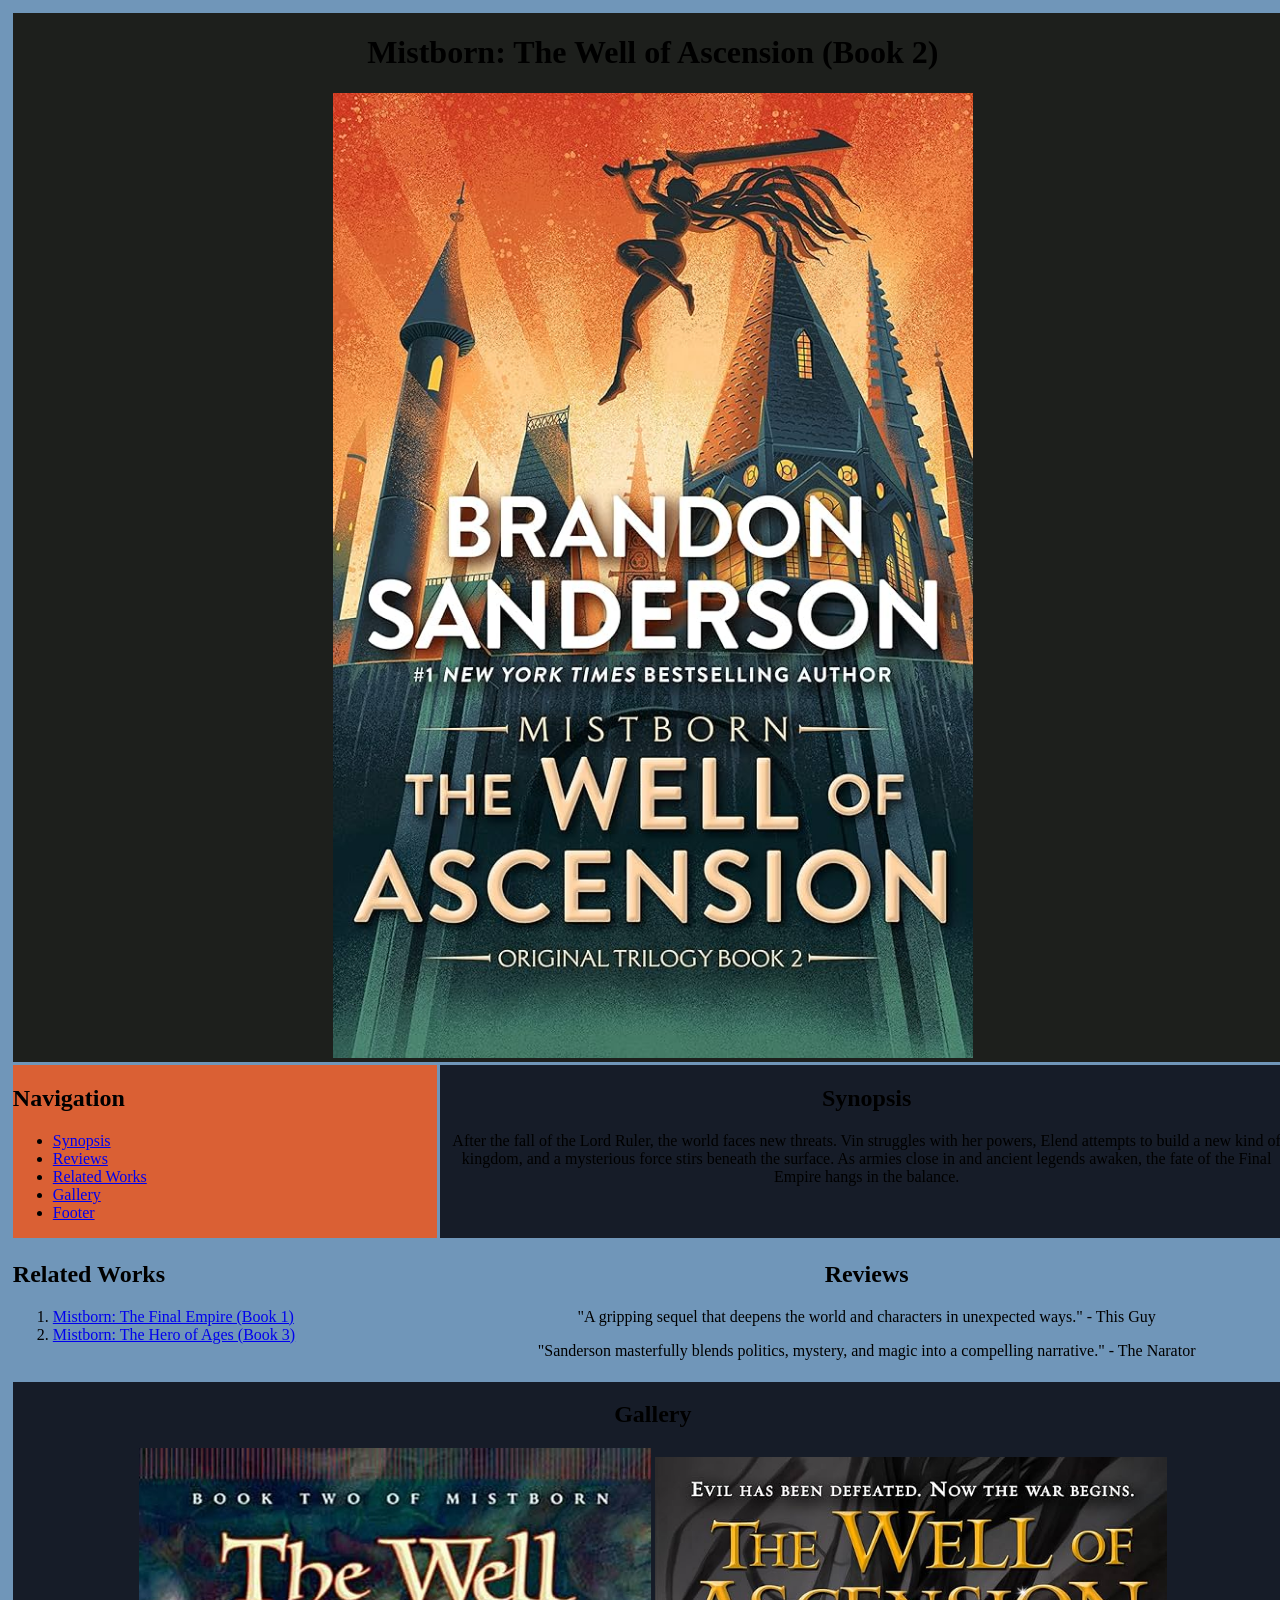
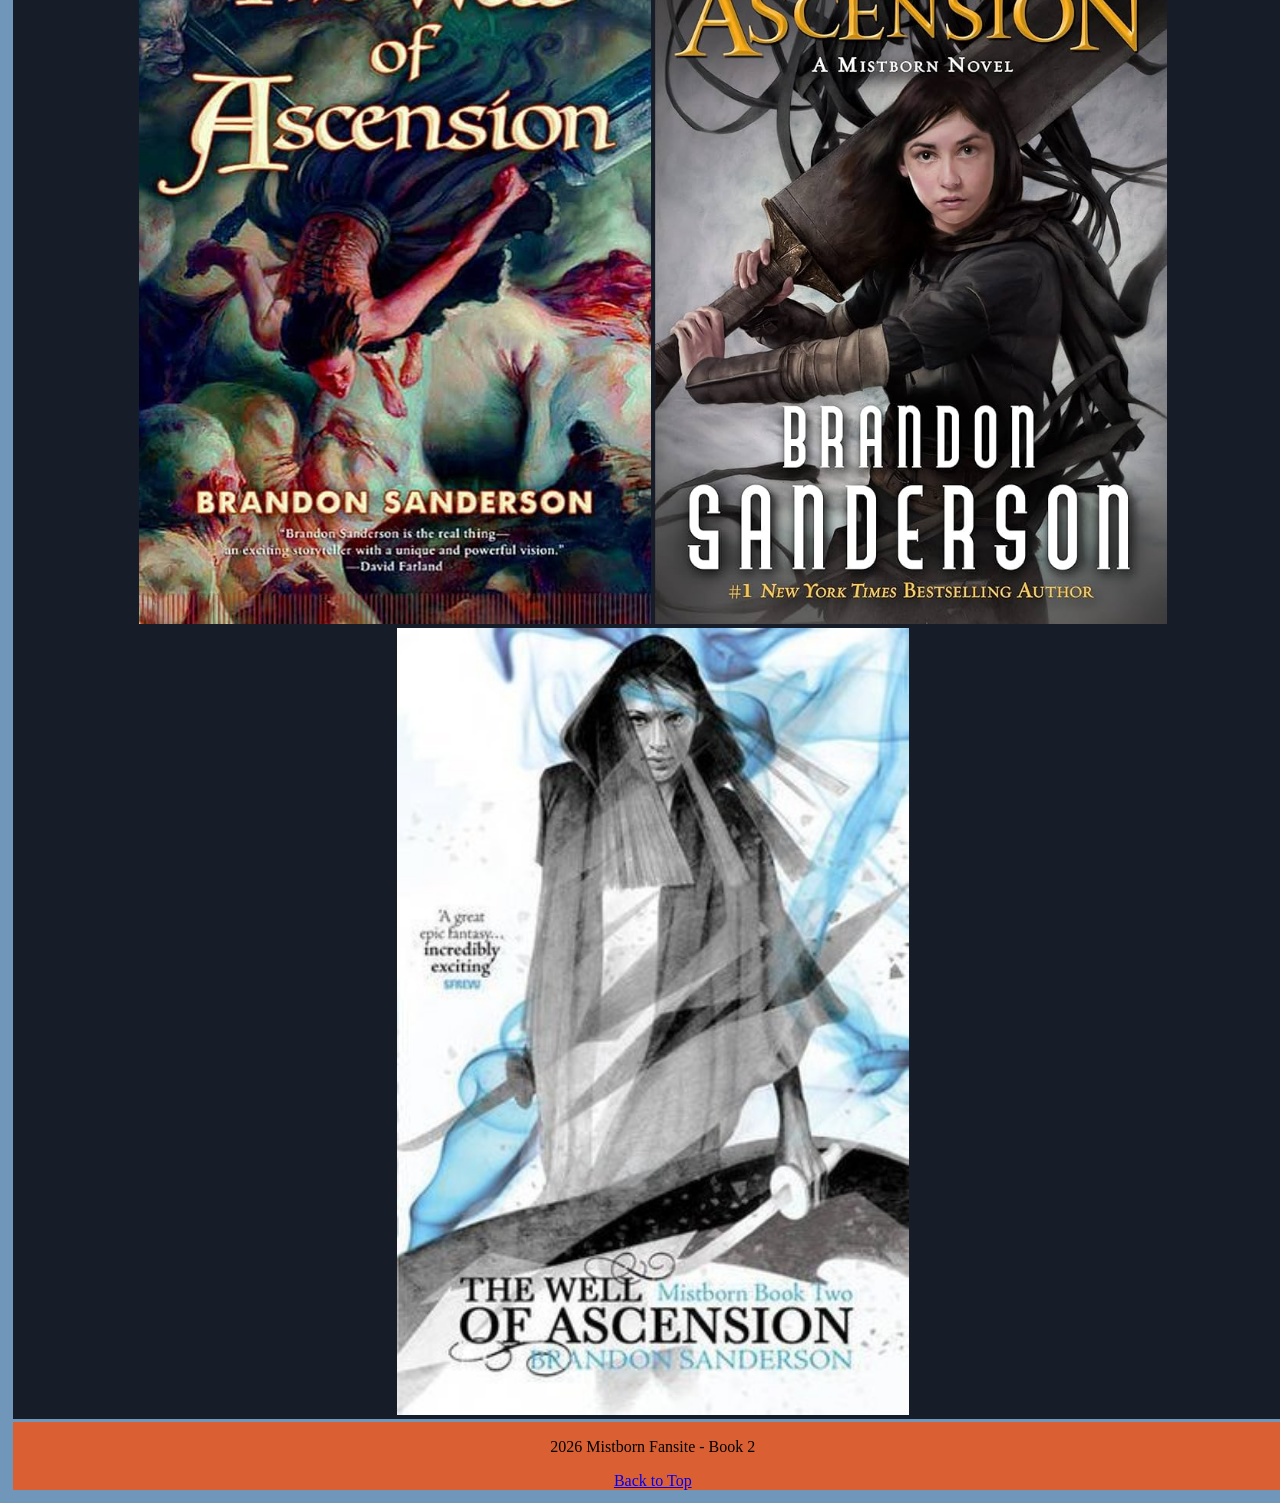
==== Book2/index.html @ fc96474b "Initial" ====
<!DOCTYPE html>
<html lang="en">
  <head>
      <meta charset="UTF-8">
      <meta name="viewport" content="width=device-width, initial-scale=1.0">
      <title>Mistborn: The Well of Ascension</title>
      <link rel="stylesheet" href="style.css">
  </head>

  <body class="gridContainer">

      <header id="header">
          <h1>Mistborn: The Well of Ascension (Book 2)</h1>
          <img id="cover" src="./coverArt2.jpg" alt="Cover art for Mistborn: The Well of Ascension">
      </header>

      <nav class="nav">
          <h2>Navigation</h2>
          <ul>
              <li><a href="#synopsis">Synopsis</a></li>
              <li><a href="#reviews">Reviews</a></li>
              <li><a href="#relatedWorks">Related Works</a></li>
              <li><a href="#gallery">Gallery</a></li>
              <li><a href="#footer">Footer</a></li>
          </ul>
      </nav>

      <section class="synopsis" id="synopsis">
          <h2>Synopsis</h2>
          <p>
              After the fall of the Lord Ruler, the world faces new threats. Vin struggles with her powers,
              Elend attempts to build a new kind of kingdom, and a mysterious force stirs beneath the surface.
              As armies close in and ancient legends awaken, the fate of the Final Empire hangs in the balance.
          </p>
      </section>

      <section class="reviews" id="reviews">
          <h2>Reviews</h2>
          <p>
              "A gripping sequel that deepens the world and characters in unexpected ways." 
              - This Guy
          </p>
          <p>
              "Sanderson masterfully blends politics, mystery, and magic into a compelling narrative." 
              - The Narator
          </p>
      </section>

      <section class="relatedWorks" id="relatedWorks">
          <h2>Related Works</h2>
          <ol>
              <li><a href="../index.html">Mistborn: The Final Empire (Book 1)</a></li>
              <li><a href="../Book3/index.html">Mistborn: The Hero of Ages (Book 3)</a></li>
          </ol>
      </section>

      <section class="gallery" id="gallery">
          <h2>Gallery</h2>
          <img src="./art1.jpg" alt="Cover art for Mistborn: The Well of Ascension">
          <img src="./art2.jpg" alt="Cover art for Mistborn: The Well of Ascension">
          <img src="./art3.jpg" alt="Cover art for Mistborn: The Well of Ascension">
      </section>

      <footer id="footer" class="footer">
          <p>2026 Mistborn Fansite - Book 2</p>
          <a href="#header">Back to Top</a>
      </footer>

  </body>

</html>
---- Book2/style.css ----
body{
    background-color: rgb(145, 160, 175);
    margin: 0%;
    padding: 0%;
}

header,#synopsis,footer, #author, #reviews, #gallery {
    text-align: center;
}


header {
    background-color: rgb(18, 32, 68);
    grid-area: h;

}

.nav {
    background-color: rgb(218, 96, 52)
;
    grid-area: n;
}

body {
    background-color: rgb(112, 150, 185);
    margin: 1%;
}

#synopsis {
    background-color: rgb(22, 28, 40);
    grid-area: s;
}

#author {
    background-color: rgb(18, 32, 68);
    grid-area: a;
}

#reviews {
    grid-area: r;
}

#relatedWorks {
    grid-area: rw;
}

#gallery {
    background-color: rgb(22, 28, 40);
    grid-area: g;
}

footer {
    background-color: rgb(218, 96, 52);
    grid-area: f;
}

img {
    width: 40%;
    height: auto;
}

#cover {
    width: 50%;
    height: auto;
}

.gridContainer {
    display: grid;
    grid-template-columns: 1fr 1fr 1fr 1fr;
    gap: 3px;
    grid-template-areas: 
    "n h h h"
    "rw h h h"
    "s s s s"
    "r r r r"
    "g g g g"
    "f f f f";
    width: 100vw;
    height: auto;
}

@media screen and (max-width: 1920px) {

    header {
        background-color: rgb(29, 31, 28);
        grid-area: h;
    
    }

  .gridContainer {
    grid-template-columns: 1fr 1fr 1fr;
    grid-template-areas: 
    "h h h"
    "n s s"
    "rw r r"
    "a a a"
    "g g g"
    "f f f";
    width: 100vw;
    height: auto;
  }
  

}
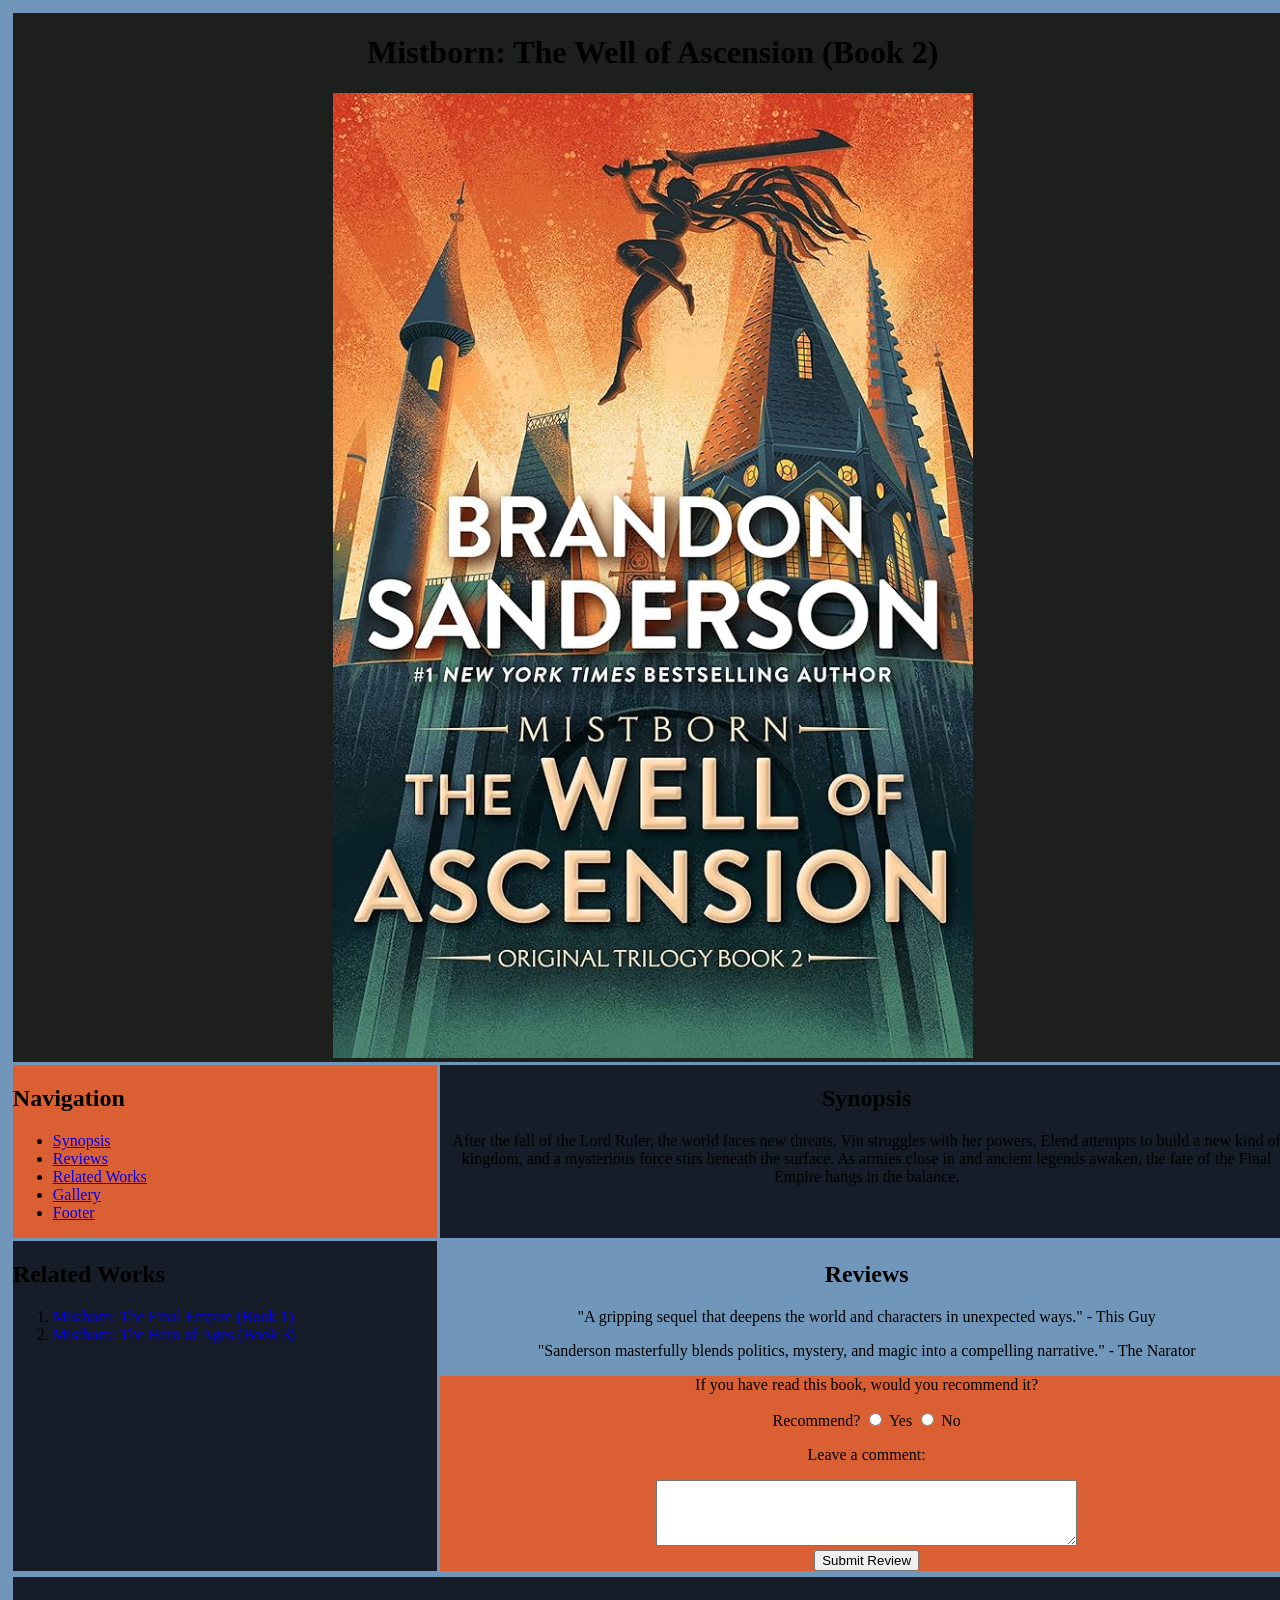
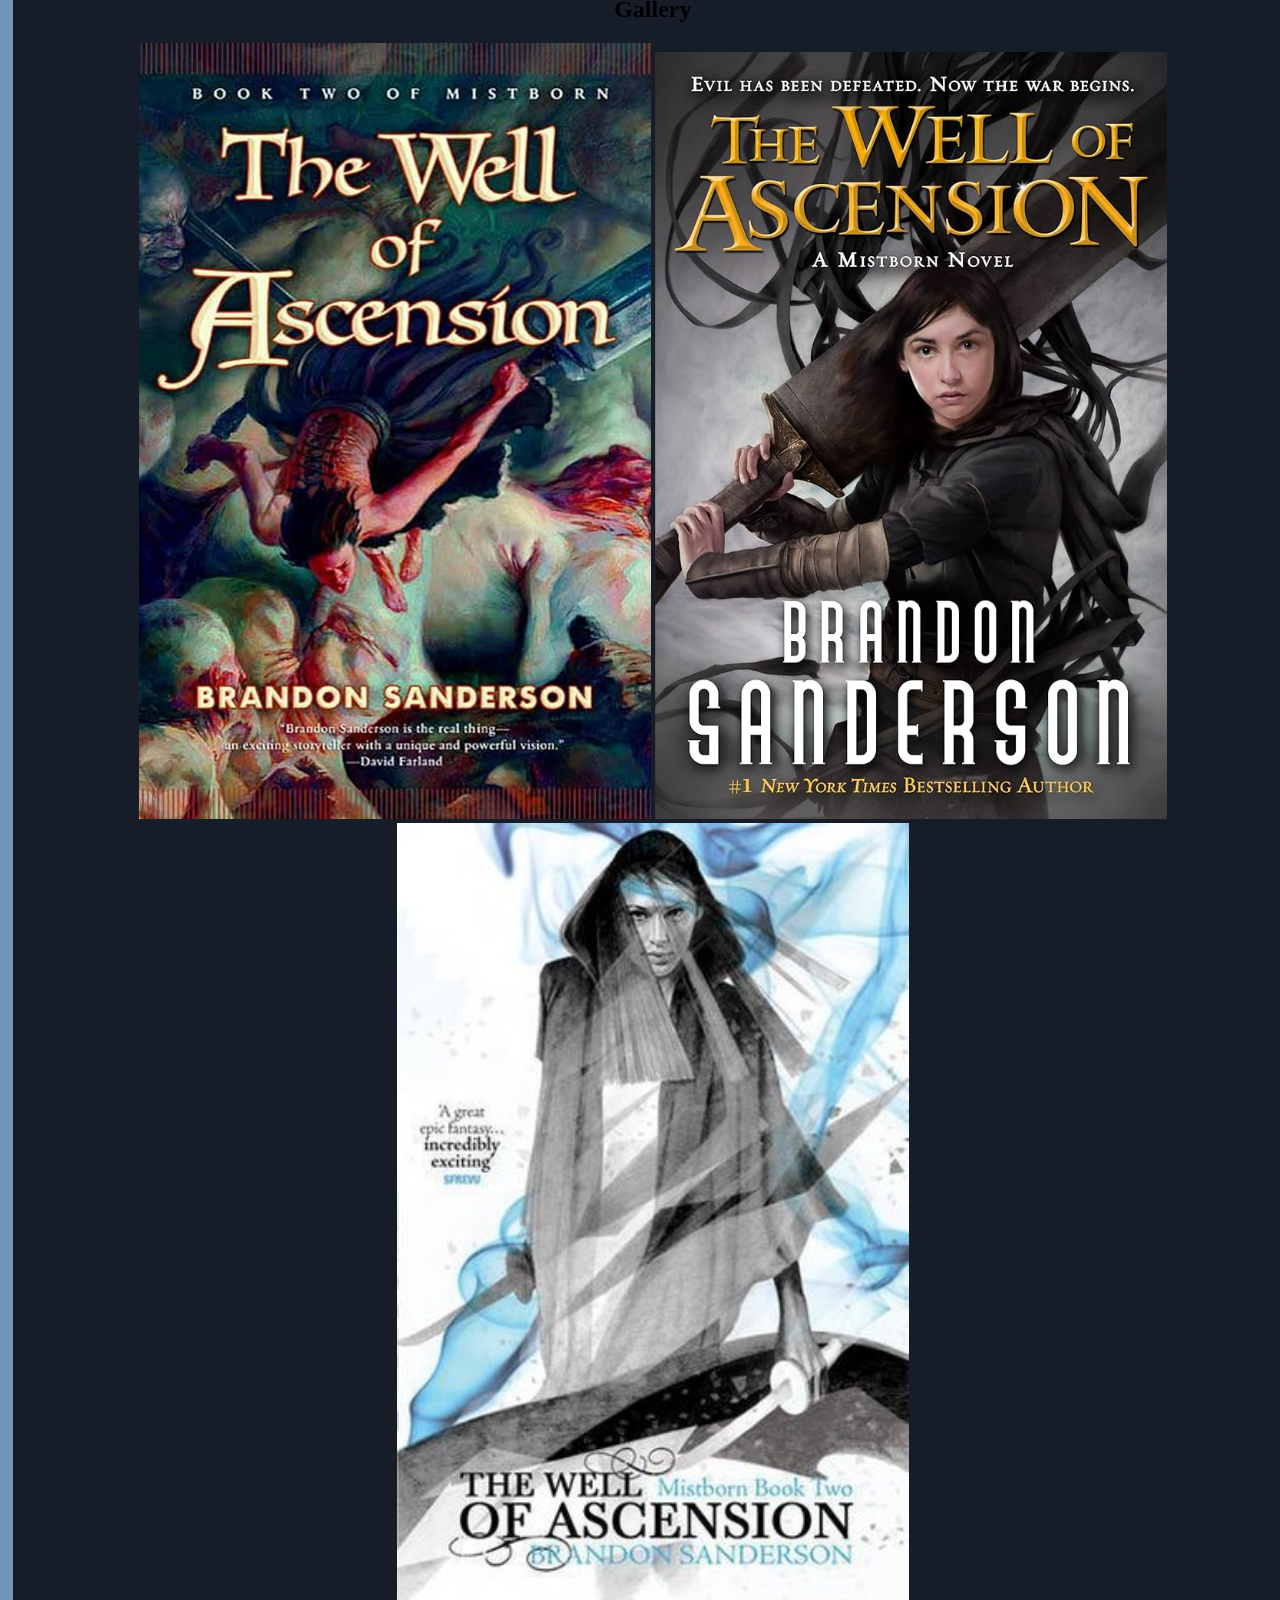
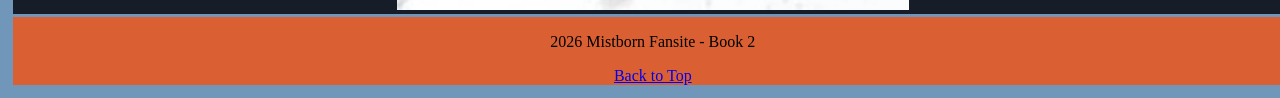
==== commit d5bb52ee: "Update for review inputs" ====
--- a/Book2/index.html
+++ b/Book2/index.html
@@ -44,6 +44,22 @@
               "Sanderson masterfully blends politics, mystery, and magic into a compelling narrative." 
               - The Narator
           </p>
+
+            <div class="reviewForm">
+                <P> If you have read this book, would you recommend it?</P>
+                <label for="reviewInput">Recommend?</label>
+                <input type="radio" id="yes" name="recommend" value="yes">
+                <label for="yes">Yes</label>
+                <input type="radio" id="no" name="recommend" value="no">
+                <label for="no">No</label>
+
+                <p>Leave a comment:</p>
+                <textarea id="reviewInput" name="reviewInput" rows="4" cols="50"></textarea>
+                <div>
+                    <button type="submit">Submit Review</button>
+                </div>
+            </div>
+
       </section>
 
       <section class="relatedWorks" id="relatedWorks">
--- a/Book2/style.css
+++ b/Book2/style.css
@@ -43,6 +43,7 @@
 
 #relatedWorks {
     grid-area: rw;
+    background-color: rgb(22, 28, 40);
 }
 
 #gallery {
@@ -63,6 +64,10 @@
 #cover {
     width: 50%;
     height: auto;
+}
+
+.reviewForm {
+    background-color: rgb(218, 96, 52);
 }
 
 .gridContainer {
